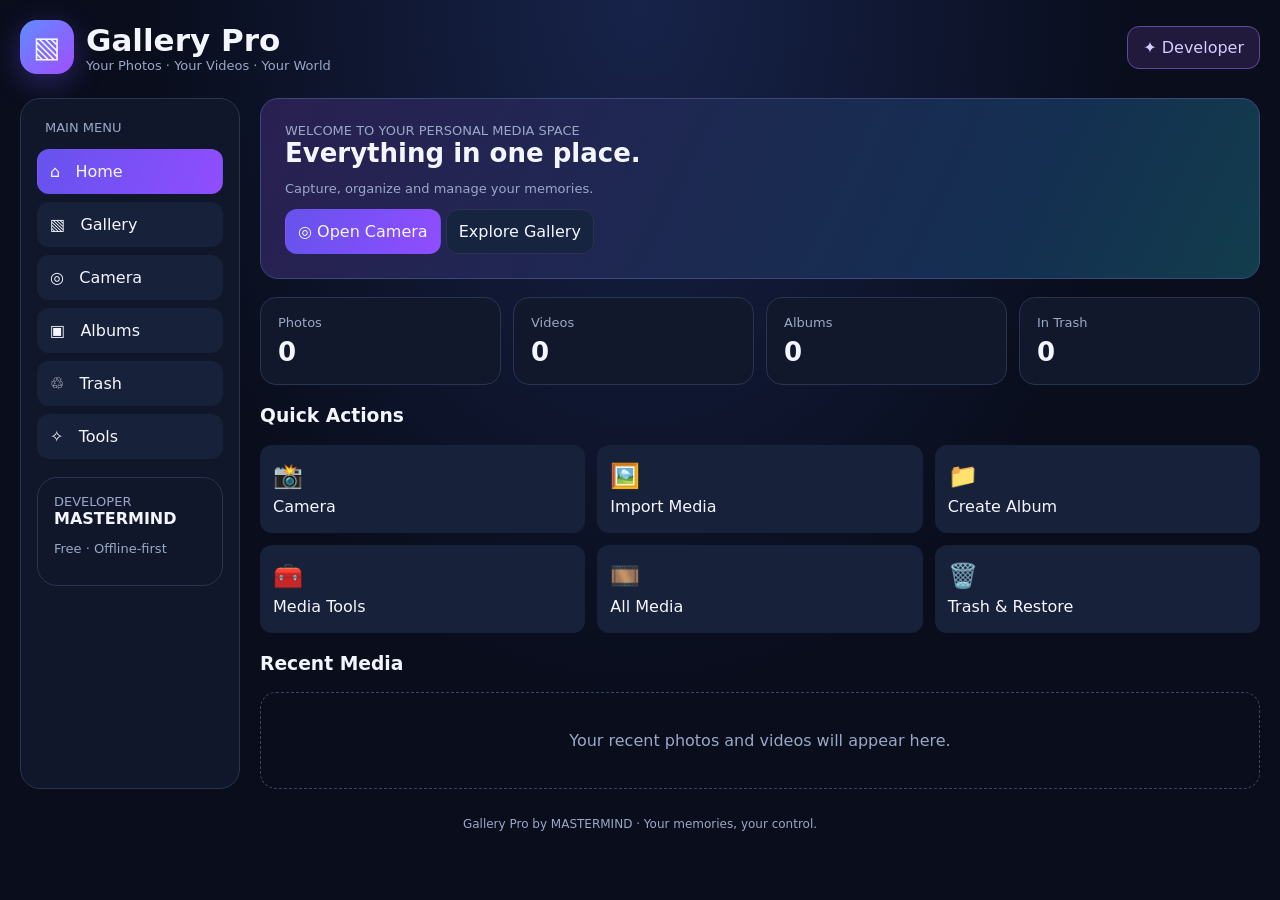
==== index.html @ 76cafbb6 "Update index.html" ====
<!DOCTYPE html>
<html lang="en">
<head>
<meta charset="UTF-8">
<meta name="viewport" content="width=device-width,initial-scale=1">
<meta name="theme-color" content="#090d1c">
<meta name="description" content="Gallery Pro by MASTERMIND — your private offline media gallery.">
<title>Gallery Pro by MASTERMIND</title>
<link rel="manifest" href="./manifest.json">
<style>
:root{color-scheme:dark;--bg:#090d1c;--panel:#11182b;--panel2:#18213a;--text:#f4f6ff;--muted:#9aa8c7;--accent:#8564ff;--cyan:#39d7e8;--border:#293451;--danger:#ff5e7e}
*{box-sizing:border-box}
body{margin:0;background:radial-gradient(ellipse at top,#17234a 0,var(--bg) 55%);color:var(--text);font-family:system-ui,-apple-system,sans-serif;min-height:100vh}
button,input,select{font:inherit}
button{cursor:pointer}
button:focus-visible,input:focus-visible{outline:2px solid var(--cyan);outline-offset:3px}
.app{max-width:1440px;margin:auto;padding:20px}
header{display:flex;align-items:center;justify-content:space-between;gap:16px;flex-wrap:wrap;margin-bottom:24px}
.brand{display:flex;align-items:center;gap:12px}
.logo{width:54px;height:54px;border-radius:17px;display:grid;place-items:center;font-size:29px;background:linear-gradient(135deg,#5f8cff,#a24dff);box-shadow:0 8px 30px #7657ff55}
h1{margin:0;font-size:clamp(21px,4vw,31px)}
.subtitle,.muted{color:var(--muted);font-size:13px}
.developer{border:1px solid #5d4a9c;color:#d8ccff;background:#211a3c;border-radius:12px;padding:11px 15px}
.layout{display:grid;grid-template-columns:220px minmax(0,1fr);gap:20px}
aside,.panel{background:#11182bef;border:1px solid var(--border);border-radius:20px;padding:16px}
nav{display:grid;gap:8px}
.nav-btn,.btn{border:1px solid transparent;border-radius:12px;padding:12px;color:var(--text);background:var(--panel2);transition:transform .18s,background .18s,border-color .18s}
.nav-btn{text-align:left}
.nav-btn:hover,.btn:hover{transform:translateY(-2px);border-color:#7865dc}
.nav-btn.active,.primary{background:linear-gradient(110deg,#6653ed,#904dff)}
.secondary{background:#172440;border-color:var(--border)}
.danger{background:#542237;border-color:#87334e}
.welcome{padding:24px;border-radius:18px;margin-bottom:18px;background:linear-gradient(115deg,#292052,#142f51 75%,#123d4c);border:1px solid #3d477c}
.welcome h2{margin:0 0 8px;font-size:26px}
.stats{display:grid;grid-template-columns:repeat(4,minmax(0,1fr));gap:12px;margin-bottom:20px}
.stat{background:var(--panel);border:1px solid var(--border);padding:17px;border-radius:16px}
.stat .number{font-size:26px;font-weight:750;margin-top:7px}
.actions{display:grid;grid-template-columns:repeat(3,minmax(0,1fr));gap:12px;margin-bottom:20px}
.action{text-align:left;min-height:88px}
.action .emoji{display:block;font-size:24px;margin-bottom:7px}
.section-head{display:flex;justify-content:space-between;align-items:center;gap:12px;flex-wrap:wrap;margin:20px 0 14px}
h2,h3{margin-top:0}
.search{width:100%;padding:13px;border-radius:12px;border:1px solid var(--border);background:#0b1224;color:white}
.media-grid{display:grid;grid-template-columns:repeat(auto-fill,minmax(145px,1fr));gap:12px}
.media-card{min-width:0;overflow:hidden;background:var(--panel);border:1px solid var(--border);border-radius:14px}
.media-preview{width:100%;aspect-ratio:1;object-fit:cover;display:block;background:#080c18}
.media-info{padding:10px}
.media-name{font-size:13px;overflow-wrap:anywhere;margin-bottom:8px}
.card-actions{display:flex;gap:6px;flex-wrap:wrap}
.small{font-size:12px;padding:7px 9px;border-radius:9px}
.empty{padding:38px 15px;text-align:center;color:var(--muted);border:1px dashed #394563;border-radius:16px}
.toolbar{display:flex;gap:10px;flex-wrap:wrap;margin:12px 0}
.toolbar .btn{flex:1;min-width:125px}
.field{width:100%;background:#0b1224;color:white;border:1px solid var(--border);border-radius:11px;padding:12px;margin:6px 0 12px}
.camera-box{width:100%;background:#05070e;border-radius:14px;overflow:hidden}
#cameraVideo{display:block;width:100%;max-height:65vh;object-fit:contain}
.hidden{display:none!important}
footer{text-align:center;color:var(--muted);padding:28px 8px 8px;font-size:12px}
dialog{width:min(560px,calc(100% - 24px));max-height:85vh;overflow:auto;color:var(--text);background:var(--panel);border:1px solid var(--border);border-radius:18px;padding:20px}
dialog::backdrop{background:#000b;backdrop-filter:blur(5px)}
#toast{position:fixed;bottom:20px;left:50%;transform:translateX(-50%);background:#263351;padding:12px 18px;border-radius:12px;box-shadow:0 5px 25px #0008;z-index:10;max-width:90%}
@media(max-width:850px){.layout{grid-template-columns:1fr}aside{padding:10px}nav{display:flex;overflow-x:auto}.nav-btn{white-space:nowrap;padding:10px 13px}.stats{grid-template-columns:repeat(2,minmax(0,1fr))}.actions{grid-template-columns:repeat(2,minmax(0,1fr))}.app{padding:12px}}
@media(max-width:380px){.media-grid{grid-template-columns:repeat(2,minmax(0,1fr))}}
</style>
</head>
<body>
<div class="app">
<header>
  <div class="brand">
    <div class="logo">▧</div>
    <div><h1>Gallery Pro</h1><div class="subtitle">Your Photos · Your Videos · Your World</div></div>
  </div>
  <button class="developer" id="developerBtn">✦ Developer</button>
</header>

<div class="layout">
<aside>
  <div class="muted" style="padding:5px 8px 14px">MAIN MENU</div>
  <nav id="navigation">
    <button class="nav-btn active" data-page="home">⌂ &nbsp; Home</button>
    <button class="nav-btn" data-page="gallery">▧ &nbsp; Gallery</button>
    <button class="nav-btn" data-page="camera">◎ &nbsp; Camera</button>
    <button class="nav-btn" data-page="albums">▣ &nbsp; Albums</button>
    <button class="nav-btn" data-page="trash">♲ &nbsp; Trash</button>
    <button class="nav-btn" data-page="tools">✧ &nbsp; Tools</button>
  </nav>
  <div class="panel" style="margin-top:18px">
    <div class="muted">DEVELOPER</div>
    <strong>MASTERMIND</strong>
    <p class="muted">Free · Offline-first</p>
  </div>
</aside>

<main>
<section id="page-home" class="page">
  <div class="welcome">
    <div class="muted">WELCOME TO YOUR PERSONAL MEDIA SPACE</div>
    <h2>Everything in one place.</h2>
    <p class="muted">Capture, organize and manage your memories.</p>
    <button class="btn primary" data-go="camera">◎ Open Camera</button>
    <button class="btn secondary" data-go="gallery">Explore Gallery</button>
  </div>

  <div class="stats">
    <div class="stat"><div class="muted">Photos</div><div class="number" id="photoCount">0</div></div>
    <div class="stat"><div class="muted">Videos</div><div class="number" id="videoCount">0</div></div>
    <div class="stat"><div class="muted">Albums</div><div class="number" id="albumCount">0</div></div>
    <div class="stat"><div class="muted">In Trash</div><div class="number" id="trashCount">0</div></div>
  </div>

  <h3>Quick Actions</h3>
  <div class="actions">
    <button class="btn action" data-go="camera"><span class="emoji">📸</span>Camera</button>
    <button class="btn action" id="importBtn"><span class="emoji">🖼️</span>Import Media</button>
    <button class="btn action" data-go="albums"><span class="emoji">📁</span>Create Album</button>
    <button class="btn action" data-go="tools"><span class="emoji">🧰</span>Media Tools</button>
    <button class="btn action" data-go="gallery"><span class="emoji">🎞️</span>All Media</button>
    <button class="btn action" data-go="trash"><span class="emoji">🗑️</span>Trash & Restore</button>
  </div>

  <h3>Recent Media</h3>
  <div class="media-grid" id="recentGrid"></div>
</section>

<section id="page-gallery" class="page hidden">
  <h2>My Gallery</h2>
  <p class="muted">Imported or captured media is stored in this browser's local database.</p>
  <input class="search" id="gallerySearch" placeholder="Search media by name..." aria-label="Search media">
  <div class="toolbar">
    <button class="btn primary" id="galleryImport">＋ Import Photos / Videos</button>
    <select class="field" style="width:auto;min-width:140px;margin:0" id="typeFilter">
      <option value="all">All media</option><option value="image">Photos</option><option value="video">Videos</option>
    </select>
  </div>
  <div id="galleryGrid" class="media-grid"></div>
</section>

<section id="page-camera" class="page hidden">
  <h2>Camera Studio</h2>
  <p class="muted">Camera access requires HTTPS or localhost and your permission.</p>
  <div class="camera-box"><video id="cameraVideo" autoplay playsinline muted></video></div>
  <div class="toolbar">
    <button class="btn primary" id="startCamera">Start Camera</button>
    <button class="btn secondary" id="takePhoto" disabled>◉ Take Photo</button>
    <button class="btn secondary" id="recordVideo" disabled>● Record Video</button>
    <button class="btn secondary" id="stopCamera">Stop Camera</button>
  </div>
  <div id="cameraStatus" class="muted">Camera is off.</div>
  <p class="muted">Captures stay in this app. Export to save a copy to your device.</p>
</section>

<section id="page-albums" class="page hidden">
  <h2>Albums & Folders</h2>
  <form id="albumForm">
    <label for="albumName">Album name</label>
    <input class="field" id="albumName" maxlength="80" placeholder="e.g. Family Memories" required>
    <button class="btn primary" type="submit">＋ Create Album</button>
  </form>
  <div id="albumList" style="display:grid;gap:10px;margin-top:20px"></div>
</section>

<section id="page-trash" class="page hidden">
  <h2>Trash & Restore</h2>
  <p class="muted">Items remain here until permanently deleted.</p>
  <div class="toolbar">
    <button class="btn secondary" id="restoreAll">Restore All</button>
    <button class="btn danger" id="emptyTrash">Empty Trash Permanently</button>
  </div>
  <div id="trashGrid" class="media-grid"></div>
</section>

<section id="page-tools" class="page hidden">
  <h2>Media Tools</h2>
  <div class="actions">
    <button class="btn action" id="toolPdf"><span class="emoji">📄</span>Image to PDF</button>
    <button class="btn action" id="toolQr"><span class="emoji">▦</span>QR Code</button>
    <button class="btn action" id="toolShare"><span class="emoji">↗</span>Share Media</button>
    <button class="btn action" id="toolEdit"><span class="emoji">🎨</span>Photo Editor</button>
    <button class="btn action" id="toolVideo"><span class="emoji">🎬</span>Professional Video Editor</button>
    <button class="btn action" id="toolLock"><span class="emoji">🔒</span>App Lock Setup</button>
  </div>
  <div class="panel">
    <h3>About Gallery Pro</h3>
    <p class="muted">Developer: MASTERMIND</p>
    <p class="muted">Photo Editor can edit gallery images and save the result back into this app. Video Editor exports rendered videos when supported by the browser. Photos to PDF creates a downloadable PDF from selected images.</p>
  </div>
</section>
</main>
</div>

<footer>Gallery Pro by MASTERMIND · Your memories, your control.</footer>
</div>

<input id="filePicker" type="file" accept="image/*,video/*" multiple hidden>
<canvas id="captureCanvas" class="hidden"></canvas>
<div id="toast" class="hidden" role="status" aria-live="polite"></div>

<dialog id="developerDialog">
  <h2>✦ Developer</h2>
  <div class="welcome"><h3>MASTERMIND</h3><p>Creator of Gallery Pro</p></div>
  <p class="muted">A free, offline-first personal gallery project.</p>
  <button class="btn primary" data-close="developerDialog">Close</button>
</dialog>

<dialog id="albumDialog">
  <h2 id="albumDialogTitle">Album</h2>
  <div id="albumMediaGrid" class="media-grid"></div>
  <button class="btn secondary" data-close="albumDialog" style="margin-top:15px">Close</button>
</dialog>

<script>
(()=>{"use strict";

const $=id=>document.getElementById(id);
const DB_NAME="MastermindGalleryDB";
const DB_VERSION=1;

let db,cameraStream=null,recorder=null,recording=false,toastTimer;
let recordedChunks=[];
const objectUrls=new Set();

function toast(message){
  $("toast").textContent=message;
  $("toast").classList.remove("hidden");
  clearTimeout(toastTimer);
  toastTimer=setTimeout(()=>$("toast").classList.add("hidden"),3200);
}

function openDB(){
  return new Promise((resolve,reject)=>{
    const r=indexedDB.open(DB_NAME,DB_VERSION);
    r.onupgradeneeded=()=>{
      const d=r.result;
      if(!d.objectStoreNames.contains("media")){
        const s=d.createObjectStore("media",{keyPath:"id",autoIncrement:true});
        s.createIndex("deleted","deleted",{unique:false});
        s.createIndex("createdAt","createdAt",{unique:false});
      }
      if(!d.objectStoreNames.contains("albums")){
        d.createObjectStore("albums",{keyPath:"id",autoIncrement:true});
      }
    };
    r.onsuccess=()=>resolve(r.result);
    r.onerror=()=>reject(r.error);
  });
}

function store(n,m="readonly"){
  return db.transaction(n,m).objectStore(n);
}

function getAll(n){
  return new Promise((res,rej)=>{
    const r=store(n).getAll();
    r.onsuccess=()=>res(r.result||[]);
    r.onerror=()=>rej(r.error);
  });
}

function saveRecord(n,v){
  return new Promise((res,rej)=>{
    const r=store(n,"readwrite").put(v);
    r.onsuccess=()=>res(r.result);
    r.onerror=()=>rej(r.error);
  });
}

function addRecord(n,v){
  return new Promise((res,rej)=>{
    const r=store(n,"readwrite").add(v);
    r.onsuccess=()=>res(r.result);
    r.onerror=()=>rej(r.error);
  });
}

function deleteRecord(n,id){
  return new Promise((res,rej)=>{
    const r=store(n,"readwrite").delete(id);
    r.onsuccess=()=>res();
    r.onerror=()=>rej(r.error);
  });
}

async function addMedia(file,albumId=null){
  if(!file.type.startsWith("image/")&&!file.type.startsWith("video/")){
    throw Error("Only image and video files are supported.");
  }
  const type=file.type.startsWith("video/")?"video":"image";
  await addRecord("media",{
    name:file.name||(type==="image"?"Photo":"Video"),
    type,mime:file.type,blob:file,size:file.size,
    createdAt:Date.now(),deleted:false,albumId
  });
}

function safeText(v){
  return String(v).replace(/[&<>"']/g,c=>({
    "&":"&amp;","<":"&lt;",">":"&gt;",'"':"&quot;","'":"&#39;"
  }[c]));
}

function makeUrl(blob){
  const u=URL.createObjectURL(blob);
  objectUrls.add(u);
  return u;
}

function releaseUrls(){
  for(const u of objectUrls)URL.revokeObjectURL(u);
  objectUrls.clear();
}

function formatSize(b=0){
  if(b<1024)return b+" B";
  if(b<1048576)return(b/1024).toFixed(1)+" KB";
  if(b<1073741824)return(b/1048576).toFixed(1)+" MB";
  return(b/1073741824).toFixed(2)+" GB";
}

function mediaCard(item,trash=false){
  const url=makeUrl(item.blob);
  const preview=item.type==="video"
    ?`<video class="media-preview" src="${url}" muted playsinline preload="metadata"></video>`
    :`<img class="media-preview" src="${url}" alt="${safeText(item.name)}" loading="lazy">`;

  const actions=trash
    ?`<button class="btn small primary" data-restore="${item.id}">Restore</button>
      <button class="btn small danger" data-permanent="${item.id}">Delete</button>`
    :`${item.type==="image"
        ?`<button class="btn small primary" data-edit="${item.id}">Edit Photo</button>`
        :`<button class="btn small primary" data-edit-video="${item.id}">Edit Video</button>`}
      <button class="btn small secondary" data-export="${item.id}">Export</button>
      <button class="btn small secondary" data-share="${item.id}">Share</button>
      <button class="btn small danger" data-trash="${item.id}">Trash</button>`;

  return `<article class="media-card">${preview}
    <div class="media-info">
      <div class="media-name">${safeText(item.name)}</div>
      <div class="muted">${item.type==="video"?"Video":"Photo"} · ${formatSize(item.size)}</div>
      <div class="card-actions" style="margin-top:9px">${actions}</div>
    </div>
  </article>`;
}

function renderGrid(el,items,empty,trash=false){
  el.innerHTML=items.length
    ?items.map(x=>mediaCard(x,trash)).join("")
    :`<div class="empty" style="grid-column:1/-1">${empty}</div>`;
}

function filtered(items){
  const q=$("gallerySearch").value.trim().toLowerCase();
  const t=$("typeFilter").value;
  return items.filter(x=>
    x.name.toLowerCase().includes(q)&&(t==="all"||x.type===t)
  );
}

async function refresh(){
  releaseUrls();
  const [all,albums]=await Promise.all([getAll("media"),getAll("albums")]);
  const active=all.filter(x=>!x.deleted).sort((a,b)=>b.createdAt-a.createdAt);
  const trash=all.filter(x=>x.deleted).sort((a,b)=>b.createdAt-a.createdAt);

  $("photoCount").textContent=active.filter(x=>x.type==="image").length;
  $("videoCount").textContent=active.filter(x=>x.type==="video").length;
  $("albumCount").textContent=albums.length;
  $("trashCount").textContent=trash.length;

  renderGrid($("recentGrid"),active.slice(0,6),"Your recent photos and videos will appear here.");
  renderGrid($("trashGrid"),trash,"Your trash is empty.",true);
  renderGrid($("galleryGrid"),filtered(active),"No media yet. Import a photo or capture one using Camera.");

  $("albumList").innerHTML=albums.length
    ?albums.map(a=>`<div class="panel" style="display:flex;align-items:center;justify-content:space-between;gap:12px">
      <div><strong>📁 ${safeText(a.name)}</strong>
      <div class="muted">${active.filter(x=>x.albumId===a.id).length} items</div></div>
      <div class="card-actions">
        <button class="btn small primary" data-open-album="${a.id}">Open</button>
        <button class="btn small danger" data-delete-album="${a.id}">Delete</button>
      </div></div>`).join("")
    :'<div class="empty">No albums yet. Create your first album above.</div>';
}

async function showPage(p){
  document.querySelectorAll(".page").forEach(e=>e.classList.add("hidden"));
  $("page-"+p).classList.remove("hidden");
  document.querySelectorAll(".nav-btn").forEach(b=>
    b.classList.toggle("active",b.dataset.page===p)
  );
  if(p!=="camera")stopCamera();
  await refresh();
}

async function importFiles(files){
  let n=0;
  for(const f of files){
    try{await addMedia(f);n++}
    catch(e){toast(e.message||"Could not import file.")}
  }
  if(n)toast(n+" file(s) imported.");
  await refresh();
}

async function getItem(id){
  return(await getAll("media")).find(x=>x.id===Number(id));
}

async function exportItem(id){
  const x=await getItem(id);
  if(!x)return;
  const u=makeUrl(x.blob);
  const a=document.createElement("a");
  a.href=u;
  a.download=x.name;
  document.body.appendChild(a);
  a.click();
  a.remove();
  toast("Export started. Check Downloads.");
}

async function shareItem(id){
  const x=await getItem(id);
  if(!x)return;
  const f=new File([x.blob],x.name,{type:x.mime||x.blob.type});
  if(navigator.share&&navigator.canShare&&navigator.canShare({files:[f]})){
    try{await navigator.share({files:[f],title:x.name})}
    catch(e){if(e.name!=="AbortError")toast("Sharing was not completed.")}
  }else{
    await exportItem(id);
    toast("Attach the exported file in your messaging app.");
  }
}

async function startCamera(){
  if(!navigator.mediaDevices?.getUserMedia)return toast("Camera needs HTTPS or localhost.");
  try{
    stopCamera();
    cameraStream=await navigator.mediaDevices.getUserMedia({
      video:{facingMode:{ideal:"environment"}},audio:false
    });
    $("cameraVideo").srcObject=cameraStream;
    $("takePhoto").disabled=false;
    $("recordVideo").disabled=false;
    $("cameraStatus").textContent="Camera is running.";
  }catch(e){
    toast("Camera permission denied or unavailable.");
    $("cameraStatus").textContent=e.message;
  }
}

function stopCamera(){
  if(cameraStream)cameraStream.getTracks().forEach(t=>t.stop());
  cameraStream=null;
  $("cameraVideo").srcObject=null;
  $("takePhoto").disabled=true;
  $("recordVideo").disabled=true;
  $("cameraStatus").textContent="Camera is off.";
}

async function takePhoto(){
  const v=$("cameraVideo");
  if(!cameraStream||!v.videoWidth)return toast("Start the camera first.");
  const c=$("captureCanvas");
  c.width=v.videoWidth;
  c.height=v.videoHeight;
  c.getContext("2d").drawImage(v,0,0);
  c.toBlob(async b=>{
    if(!b)return toast("Capture failed.");
    try{
      await addMedia(new File([b],"photo-"+Date.now()+".jpg",{type:"image/jpeg"}));
      await refresh();
      toast("Photo saved in Gallery Pro.");
    }catch(e){toast("Could not save photo.");}
  },"image/jpeg",.94);
}

function toggleRecording(){
  if(!cameraStream)return toast("Start the camera first.");
  if(recording&&recorder){recorder.stop();return}
  if(!window.MediaRecorder)return toast("Recording is unsupported in this browser.");

  const mt=["video/webm;codecs=vp9,opus","video/webm","video/mp4"]
    .find(t=>MediaRecorder.isTypeSupported(t));

  try{
    recorder=new MediaRecorder(cameraStream,mt?{mimeType:mt}:undefined);
    recordedChunks=[];
    recorder.ondataavailable=e=>{if(e.data.size)recordedChunks.push(e.data)};
    recorder.onstop=async()=>{
      try{
        const b=new Blob(recordedChunks,{type:recorder.mimeType||"video/webm"});
        const ext=b.type.includes("mp4")?"mp4":"webm";
        await addMedia(new File([b],"video-"+Date.now()+"."+ext,{type:b.type}));
        await refresh();
        toast("Video saved in Gallery Pro.");
      }catch(e){toast("Could not save recording.");}
      finally{
        recording=false;
        $("recordVideo").textContent="● Record Video";
      }
    };
    recorder.start();
    recording=true;
    $("recordVideo").textContent="■ Stop Recording";
  }catch(e){toast("Could not record video.");}
}

async function openAlbum(id){
  const a=(await getAll("albums")).find(x=>x.id===Number(id));
  if(!a)return;
  const items=(await getAll("media")).filter(x=>!x.deleted&&x.albumId===a.id);
  releaseUrls();
  $("albumDialogTitle").textContent=a.name;
  renderGrid($("albumMediaGrid"),items,"This album is empty.");
  $("albumDialog").showModal();
}

document.addEventListener("click",async e=>{
  const b=e.target.closest("button");
  if(!b)return;

  try{
    if(b.dataset.page)await showPage(b.dataset.page);
    if(b.dataset.go)await showPage(b.dataset.go);
    if(b.dataset.close)$(b.dataset.close).close();

    if(b.id==="developerBtn")$("developerDialog").showModal();

    if(["importBtn","galleryImport"].includes(b.id))$("filePicker").click();

    if(b.id==="startCamera")await startCamera();
    if(b.id==="stopCamera")stopCamera();
    if(b.id==="takePhoto")await takePhoto();
    if(b.id==="recordVideo")toggleRecording();

    if(b.dataset.edit){
      location.href="./photo-editor.html?edit="+encodeURIComponent(b.dataset.edit);
      return;
    }

    if(b.dataset.editVideo){
      location.href="./video-editor.html?edit="+encodeURIComponent(b.dataset.editVideo);
      return;
    }

    if(b.id==="toolEdit"){
      location.href="./photo-editor.html";
      return;
    }

    if(b.id==="toolVideo"){
      location.href="./video-editor.html";
      return;
    }

    if(b.id==="toolPdf"){
      location.href="./pdf-tool.html";
      return;
    }

    if(b.dataset.export)await exportItem(b.dataset.export);
    if(b.dataset.share)await shareItem(b.dataset.share);

    if(b.dataset.trash){
      const x=await getItem(b.dataset.trash);
      if(x){
        x.deleted=true;
        await saveRecord("media",x);
        await refresh();
        toast("Moved to Trash.");
      }
    }

    if(b.dataset.restore){
      const x=await getItem(b.dataset.restore);
      if(x){
        x.deleted=false;
        await saveRecord("media",x);
        await refresh();
        toast("Restored.");
      }
    }

    if(b.dataset.permanent&&confirm("Permanently delete this item?")){
      await deleteRecord("media",Number(b.dataset.permanent));
      await refresh();
    }

    if(b.dataset.openAlbum)await openAlbum(b.dataset.openAlbum);

    if(b.dataset.deleteAlbum&&confirm("Delete this album? Media remains in Gallery.")){
      const id=Number(b.dataset.deleteAlbum);
      await deleteRecord("albums",id);
      for(const x of await getAll("media")){
        if(x.albumId===id){
          x.albumId=null;
          await saveRecord("media",x);
        }
      }
      await refresh();
    }

    if(b.id==="restoreAll"){
      for(const x of await getAll("media")){
        if(x.deleted){
          x.deleted=false;
          await saveRecord("media",x);
        }
      }
      await refresh();
      toast("All items restored.");
    }

    if(b.id==="emptyTrash"&&confirm("Permanently delete all items in Trash?")){
      for(const x of await getAll("media")){
        if(x.deleted)await deleteRecord("media",x.id);
      }
      await refresh();
      toast("Trash emptied.");
    }

    if(b.id==="toolShare"){
      await showPage("gallery");
      toast("Choose Share on a media item.");
    }

    if(["toolQr","toolLock"].includes(b.id)){
      toast("This tool is not implemented in this version yet.");
    }
  }catch(err){
    console.error(err);
    toast("Something went wrong: "+(err.message||""));
  }
});

$("filePicker").addEventListener("change",async e=>{
  await importFiles(Array.from(e.target.files||[]));
  e.target.value="";
});

async function redrawGallery(){
  const all=(await getAll("media")).filter(x=>!x.deleted);
  releaseUrls();
  renderGrid($("galleryGrid"),filtered(all),"No matching media found.");
}

$("gallerySearch").addEventListener("input",redrawGallery);
$("typeFilter").addEventListener("change",redrawGallery);

$("albumForm").addEventListener("submit",async e=>{
  e.preventDefault();
  const name=$("albumName").value.trim();
  if(!name)return;

  const albums=await getAll("albums");
  if(albums.some(a=>a.name.toLowerCase()===name.toLowerCase())){
    return toast("Album name already exists.");
  }

  await addRecord("albums",{name,createdAt:Date.now()});
  $("albumName").value="";
  await refresh();
  toast("Album created.");
});

window.addEventListener("pagehide",()=>{
  stopCamera();
  releaseUrls();
});

async function init(){
  try{
    db=await openDB();
    await refresh();

    const params=new URLSearchParams(location.search);
    if(params.get("edited")==="1")toast("Edited photo saved to Gallery Pro.");

    if("serviceWorker"in navigator&&location.protocol==="https:"){
      navigator.serviceWorker.register("./service-worker.js").catch(console.warn);
    }
  }catch(e){
    console.error(e);
    toast("Database could not be opened. Check browser storage settings.");
  }
}

init();
})();
</script>
</body>
</html>
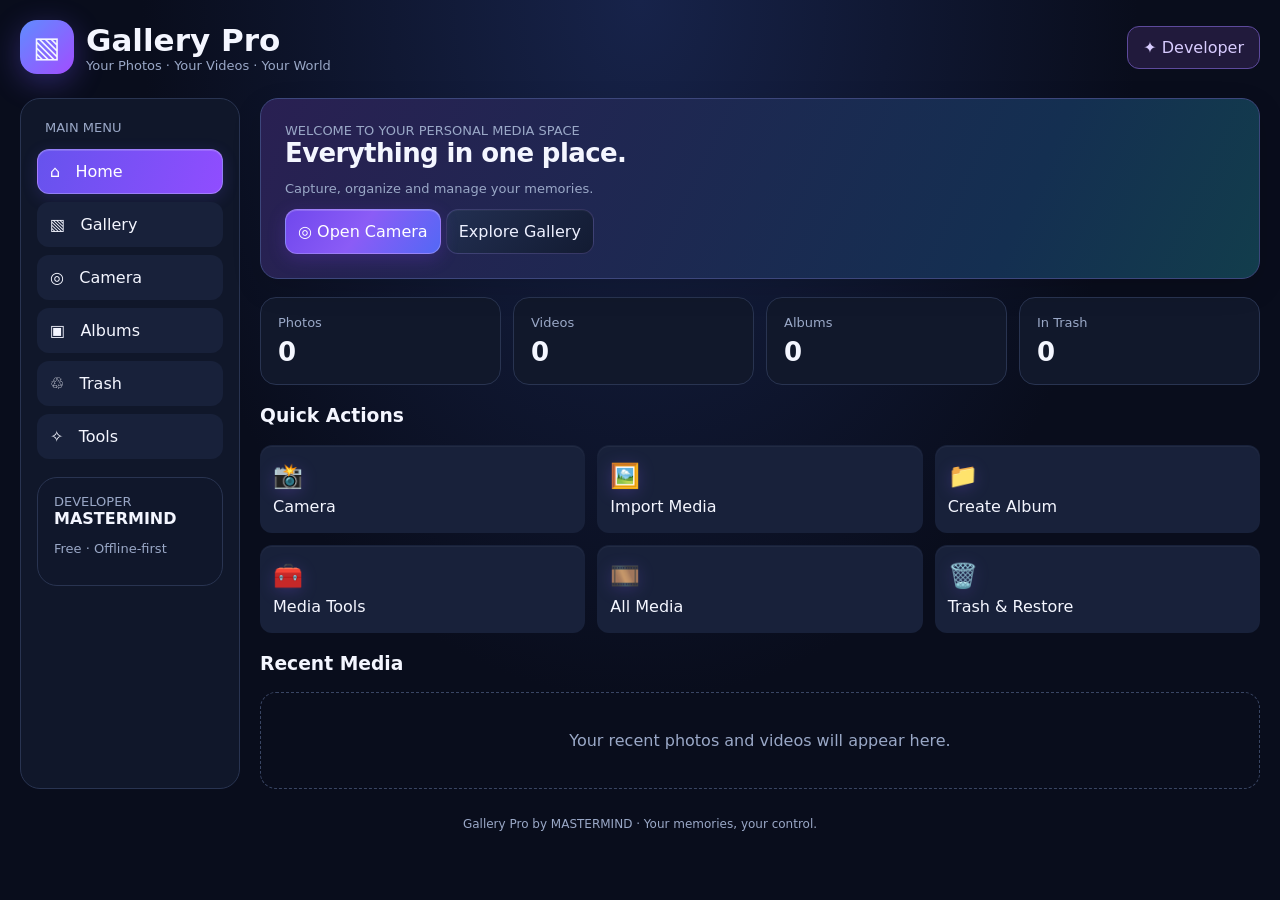
==== commit 1d0f3de9: "Add link to premium.css stylesheet in index.html" ====
--- a/index.html
+++ b/index.html
@@ -5,9 +5,10 @@
 <meta charset="UTF-8">
 <meta name="viewport" content="width=device-width,initial-scale=1">
 <meta name="theme-color" content="#090d1c">
-<meta name="description" content="Gallery Pro by MASTERMIND — your private offline media gallery.">
+<meta name="description" content="Gallery Pro by MASTERMIND — your private media gallery.">
 <title>Gallery Pro by MASTERMIND</title>
 <link rel="manifest" href="./manifest.json">
+<link rel="stylesheet" href="./premium.css">
 <style>
 :root{color-scheme:dark;--bg:#090d1c;--panel:#11182b;--panel2:#18213a;--text:#f4f6ff;--muted:#9aa8c7;--accent:#8564ff;--cyan:#39d7e8;--border:#293451;--danger:#ff5e7e}
 *{box-sizing:border-box}
@@ -59,13 +60,65 @@
 footer{text-align:center;color:var(--muted);padding:28px 8px 8px;font-size:12px}
 dialog{width:min(560px,calc(100% - 24px));max-height:85vh;overflow:auto;color:var(--text);background:var(--panel);border:1px solid var(--border);border-radius:18px;padding:20px}
 dialog::backdrop{background:#000b;backdrop-filter:blur(5px)}
-#toast{position:fixed;bottom:20px;left:50%;transform:translateX(-50%);background:#263351;padding:12px 18px;border-radius:12px;box-shadow:0 5px 25px #0008;z-index:10;max-width:90%}
+#toast{position:fixed;bottom:20px;left:50%;transform:translateX(-50%);background:#263351;padding:12px 18px;border-radius:12px;box-shadow:0 5px 25px #0008;z-index:10001;max-width:90%}
+
+/* App Lock */
+#lockScreen{position:fixed;inset:0;z-index:10000;background:radial-gradient(ellipse at top,#17234a 0,#090d1c 65%);display:grid;place-items:center;padding:20px}
+.lock-card{width:min(420px,100%);background:#11182b;border:1px solid #394563;border-radius:22px;padding:28px;box-shadow:0 20px 70px #0008;text-align:center}
+.lock-icon{font-size:48px;margin-bottom:12px}
+.lock-card h2{margin-bottom:8px}
+.lock-card .field{text-align:center;font-size:22px;letter-spacing:8px}
+.lock-error{color:#ff8198;min-height:22px;font-size:13px}
+body.locked{overflow:hidden}
 @media(max-width:850px){.layout{grid-template-columns:1fr}aside{padding:10px}nav{display:flex;overflow-x:auto}.nav-btn{white-space:nowrap;padding:10px 13px}.stats{grid-template-columns:repeat(2,minmax(0,1fr))}.actions{grid-template-columns:repeat(2,minmax(0,1fr))}.app{padding:12px}}
 @media(max-width:380px){.media-grid{grid-template-columns:repeat(2,minmax(0,1fr))}}
 </style>
 </head>
 <body>
-<div class="app">
+
+<!-- PIN lock screen with recovery -->
+<div id="lockScreen" class="hidden">
+  <form id="unlockForm" class="lock-card">
+    <div class="lock-icon">🔐</div>
+    <h2>Gallery Pro is Locked</h2>
+    <p class="muted">Enter your PIN to continue.</p>
+
+    <label for="unlockPin" class="muted">Your PIN</label>
+    <input
+      id="unlockPin"
+      class="field"
+      type="password"
+      inputmode="numeric"
+      pattern="[0-9]*"
+      maxlength="6"
+      minlength="4"
+      autocomplete="current-password"
+      placeholder="••••"
+      required
+    >
+
+    <button class="btn primary" style="width:100%" type="submit">
+      Unlock App
+    </button>
+
+    <p id="unlockError" class="lock-error" aria-live="polite"></p>
+
+    <button
+      class="btn danger"
+      id="recoverPinButton"
+      type="button"
+      style="width:100%;margin-top:10px"
+    >
+      Forgot PIN? Reset App Lock
+    </button>
+
+    <p class="muted">
+      Recovery removes the app PIN setting only.
+    </p>
+  </form>
+</div>
+
+<div class="app" id="mainApp">
 <header>
   <div class="brand">
     <div class="logo">▧</div>
@@ -101,14 +154,12 @@
     <button class="btn primary" data-go="camera">◎ Open Camera</button>
     <button class="btn secondary" data-go="gallery">Explore Gallery</button>
   </div>
-
   <div class="stats">
     <div class="stat"><div class="muted">Photos</div><div class="number" id="photoCount">0</div></div>
     <div class="stat"><div class="muted">Videos</div><div class="number" id="videoCount">0</div></div>
     <div class="stat"><div class="muted">Albums</div><div class="number" id="albumCount">0</div></div>
     <div class="stat"><div class="muted">In Trash</div><div class="number" id="trashCount">0</div></div>
   </div>
-
   <h3>Quick Actions</h3>
   <div class="actions">
     <button class="btn action" data-go="camera"><span class="emoji">📸</span>Camera</button>
@@ -118,7 +169,6 @@
     <button class="btn action" data-go="gallery"><span class="emoji">🎞️</span>All Media</button>
     <button class="btn action" data-go="trash"><span class="emoji">🗑️</span>Trash & Restore</button>
   </div>
-
   <h3>Recent Media</h3>
   <div class="media-grid" id="recentGrid"></div>
 </section>
@@ -174,7 +224,8 @@
   <h2>Media Tools</h2>
   <div class="actions">
     <button class="btn action" id="toolPdf"><span class="emoji">📄</span>Image to PDF</button>
-    <button class="btn action" id="toolQr"><span class="emoji">▦</span>QR Code</button>
+    <button class="btn action" id="toolQr"><span class="emoji">▦</span>QR Code Generator</button>
+    <button class="btn action" id="toolBackup"><span class="emoji">💾</span>Backup & Restore</button>
     <button class="btn action" id="toolShare"><span class="emoji">↗</span>Share Media</button>
     <button class="btn action" id="toolEdit"><span class="emoji">🎨</span>Photo Editor</button>
     <button class="btn action" id="toolVideo"><span class="emoji">🎬</span>Professional Video Editor</button>
@@ -183,7 +234,7 @@
   <div class="panel">
     <h3>About Gallery Pro</h3>
     <p class="muted">Developer: MASTERMIND</p>
-    <p class="muted">Photo Editor can edit gallery images and save the result back into this app. Video Editor exports rendered videos when supported by the browser. Photos to PDF creates a downloadable PDF from selected images.</p>
+    <p class="muted">A personal media gallery with photo editing, video editing, QR generation, image-to-PDF conversion and local backup tools.</p>
   </div>
 </section>
 </main>
@@ -209,15 +260,38 @@
   <button class="btn secondary" data-close="albumDialog" style="margin-top:15px">Close</button>
 </dialog>
 
+<dialog id="lockSettingsDialog">
+  <h2>🔐 App Lock Settings</h2>
+  <p class="muted" id="lockSettingsDescription">Set a 4–6 digit PIN to lock this app.</p>
+  <form id="lockSettingsForm">
+    <div id="currentPinWrap" class="hidden">
+      <label for="currentPin">Current PIN</label>
+      <input class="field" id="currentPin" type="password" inputmode="numeric" pattern="[0-9]*" minlength="4" maxlength="6" autocomplete="current-password">
+    </div>
+    <div id="newPinWrap">
+      <label for="newPin">New PIN (4–6 digits)</label>
+      <input class="field" id="newPin" type="password" inputmode="numeric" pattern="[0-9]*" minlength="4" maxlength="6" maxlength="6" autocomplete="new-password">
+      <label for="confirmPin">Confirm new PIN</label>
+      <input class="field" id="confirmPin" type="password" inputmode="numeric" pattern="[0-9]*" minlength="4" maxlength="6" autocomplete="new-password">
+    </div>
+    <p id="lockSettingsError" class="lock-error" aria-live="polite"></p>
+    <button class="btn primary" id="savePinButton" type="submit">Save PIN</button>
+    <button class="btn danger hidden" id="disableLockButton" type="button">Disable App Lock</button>
+    <button class="btn secondary" type="button" data-close="lockSettingsDialog">Cancel</button>
+  </form>
+</dialog>
+
 <script>
 (()=>{"use strict";
 
 const $=id=>document.getElementById(id);
 const DB_NAME="MastermindGalleryDB";
 const DB_VERSION=1;
+const PIN_KEY="mastermindGalleryPinV1";
 
 let db,cameraStream=null,recorder=null,recording=false,toastTimer;
 let recordedChunks=[];
+let appLocked=false;
 const objectUrls=new Set();
 
 function toast(message){
@@ -226,6 +300,185 @@
   clearTimeout(toastTimer);
   toastTimer=setTimeout(()=>$("toast").classList.add("hidden"),3200);
 }
+
+/* PIN security helpers: salted SHA-256 digest via Web Crypto. */
+function readPinRecord(){
+  try{
+    const raw=localStorage.getItem(PIN_KEY);
+    if(!raw)return null;
+    const record=JSON.parse(raw);
+    if(typeof record.salt!=="string"||typeof record.hash!=="string")return null;
+    return record;
+  }catch(e){return null}
+}
+
+function bytesToHex(bytes){
+  return Array.from(bytes,b=>b.toString(16).padStart(2,"0")).join("");
+}
+
+async function digestPin(pin,salt){
+  if(!crypto.subtle)throw Error("Secure PIN storage needs HTTPS or a secure browser context.");
+  const data=new TextEncoder().encode(salt+":"+pin);
+  const digest=await crypto.subtle.digest("SHA-256",data);
+  return bytesToHex(new Uint8Array(digest));
+}
+
+async function createPinRecord(pin){
+  const bytes=crypto.getRandomValues(new Uint8Array(16));
+  const salt=bytesToHex(bytes);
+  const hash=await digestPin(pin,salt);
+  localStorage.setItem(PIN_KEY,JSON.stringify({salt,hash}));
+}
+
+async function verifyPin(pin){
+  const record=readPinRecord();
+  if(!record)return false;
+  const candidate=await digestPin(pin,record.salt);
+  if(candidate.length!==record.hash.length)return false;
+  let diff=0;
+  for(let i=0;i<candidate.length;i++)diff|=candidate.charCodeAt(i)^record.hash.charCodeAt(i);
+  return diff===0;
+}
+
+function lockApp(){
+  if(!readPinRecord())return;
+  appLocked=true;
+  document.body.classList.add("locked");
+  $("mainApp").inert=true;
+  $("lockScreen").classList.remove("hidden");
+  $("unlockPin").value="";
+  $("unlockError").textContent="";
+  stopCamera();
+  setTimeout(()=>$("unlockPin").focus(),50);
+}
+
+function unlockApp(){
+  appLocked=false;
+  document.body.classList.remove("locked");
+  $("mainApp").inert=false;
+  $("lockScreen").classList.add("hidden");
+  $("unlockPin").value="";
+  $("unlockError").textContent="";
+}
+
+function openLockSettings(){
+  const exists=!!readPinRecord();
+  $("lockSettingsDescription").textContent=exists
+    ?"Enter your current PIN to change it or disable App Lock."
+    :"Create a 4–6 digit PIN. You will need it when opening Gallery Pro again.";
+  $("currentPinWrap").classList.toggle("hidden",!exists);
+  $("disableLockButton").classList.toggle("hidden",!exists);
+  $("newPinWrap").classList.remove("hidden");
+  $("newPin").required=true;
+  $("confirmPin").required=true;
+  $("currentPin").required=exists;
+  $("currentPin").value="";
+  $("newPin").value="";
+  $("confirmPin").value="";
+  $("lockSettingsError").textContent="";
+  $("savePinButton").textContent=exists?"Change PIN":"Enable App Lock";
+  $("lockSettingsDialog").showModal();
+}
+
+$("lockSettingsForm").addEventListener("submit",async e=>{
+  e.preventDefault();
+  const exists=!!readPinRecord();
+  const current=$("currentPin").value;
+  const pin=$("newPin").value;
+  const confirmPin=$("confirmPin").value;
+  const error=$("lockSettingsError");
+
+  try{
+    if(exists&&!await verifyPin(current)){
+      error.textContent="Current PIN is incorrect.";
+      $("currentPin").focus();
+      return;
+    }
+    if(!/^\d{4,6}$/.test(pin)){
+      error.textContent="PIN must contain 4–6 digits.";
+      return;
+    }
+    if(pin!==confirmPin){
+      error.textContent="PINs do not match.";
+      $("confirmPin").focus();
+      return;
+    }
+    await createPinRecord(pin);
+    $("lockSettingsDialog").close();
+    toast(exists?"App Lock PIN changed.":"App Lock enabled.");
+    if(!exists)lockApp();
+  }catch(err){
+    console.error(err);
+    error.textContent=err.message||"Could not save PIN.";
+  }
+});
+
+$("disableLockButton").addEventListener("click",async()=>{
+  const current=$("currentPin").value;
+  const error=$("lockSettingsError");
+  try{
+    if(!await verifyPin(current)){
+      error.textContent="Enter your correct current PIN first.";
+      $("currentPin").focus();
+      return;
+    }
+    if(!confirm("Disable App Lock? The app will no longer ask for a PIN."))return;
+    localStorage.removeItem(PIN_KEY);
+    $("lockSettingsDialog").close();
+    unlockApp();
+    toast("App Lock disabled.");
+  }catch(err){
+    error.textContent=err.message||"Could not disable App Lock.";
+  }
+});
+
+$("recoverPinButton").addEventListener("click", () => {
+  const confirmed = confirm(
+    "Forgotten PIN reset করবেন?\n\n" +
+    "শুধু App Lock-এর PIN মুছে যাবে। " +
+    "IndexedDB-তে থাকা ছবি, ভিডিও, অ্যালবাম ও Trash মুছে যাবে না।\n\n" +
+    "তবে এরপর ডিভাইস ব্যবহার করতে পারা অন্য কেউও অ্যাপ খুলতে পারবে। চালিয়ে যাবেন?"
+  );
+
+  if (!confirmed) return;
+
+  try {
+    localStorage.removeItem(PIN_KEY);
+
+    appLocked = false;
+    document.body.classList.remove("locked");
+    $("mainApp").inert = false;
+    $("lockScreen").classList.add("hidden");
+    $("unlockPin").value = "";
+    $("unlockError").textContent = "";
+
+    toast("PIN reset হয়েছে। Gallery database অক্ষত আছে।");
+  } catch (err) {
+    $("unlockError").textContent =
+      "PIN reset হয়নি। Browser storage permission পরীক্ষা করো।";
+  }
+});
+      
+$("unlockForm").addEventListener("submit",async e=>{
+  e.preventDefault();
+  const pin=$("unlockPin").value;
+  const error=$("unlockError");
+  if(!/^\d{4,6}$/.test(pin)){
+    error.textContent="Enter your 4–6 digit PIN.";
+    return;
+  }
+  try{
+    if(await verifyPin(pin)){
+      unlockApp();
+    }else{
+      error.textContent="Incorrect PIN. Try again.";
+      $("unlockPin").value="";
+      $("unlockPin").focus();
+    }
+  }catch(err){
+    error.textContent=err.message||"Could not verify PIN.";
+  }
+});
 
 function openDB(){
   return new Promise((resolve,reject)=>{
@@ -518,6 +771,11 @@
 }
 
 document.addEventListener("click",async e=>{
+  if(appLocked){
+    e.preventDefault();
+    e.stopImmediatePropagation();
+    return;
+  }
   const b=e.target.closest("button");
   if(!b)return;
 
@@ -539,24 +797,18 @@
       location.href="./photo-editor.html?edit="+encodeURIComponent(b.dataset.edit);
       return;
     }
-
     if(b.dataset.editVideo){
       location.href="./video-editor.html?edit="+encodeURIComponent(b.dataset.editVideo);
       return;
     }
-
-    if(b.id==="toolEdit"){
-      location.href="./photo-editor.html";
-      return;
-    }
-
-    if(b.id==="toolVideo"){
-      location.href="./video-editor.html";
-      return;
-    }
-
-    if(b.id==="toolPdf"){
-      location.href="./pdf-tool.html";
+    if(b.id==="toolEdit"){location.href="./photo-editor.html";return}
+    if(b.id==="toolVideo"){location.href="./video-editor.html";return}
+    if(b.id==="toolPdf"){location.href="./pdf-tool.html";return}
+    if(b.id==="toolQr"){location.href="./qr-tool.html";return}
+    if(b.id==="toolBackup"){location.href="./backup-tool.html";return}
+
+    if(b.id==="toolLock"){
+      openLockSettings();
       return;
     }
 
@@ -625,10 +877,6 @@
       await showPage("gallery");
       toast("Choose Share on a media item.");
     }
-
-    if(["toolQr","toolLock"].includes(b.id)){
-      toast("This tool is not implemented in this version yet.");
-    }
   }catch(err){
     console.error(err);
     toast("Something went wrong: "+(err.message||""));
@@ -671,6 +919,9 @@
 });
 
 async function init(){
+  // Lock immediately on each fresh page load when a PIN is configured.
+  if(readPinRecord())lockApp();
+
   try{
     db=await openDB();
     await refresh();
--- a/premium.css
+++ b/premium.css
@@ -0,0 +1,383 @@
+
+/* ==========================================
+   GALLERY PRO — PREMIUM UI
+   MASTERMIND
+   Separate visual theme
+========================================== */
+
+:root {
+  --p-purple: #8b5cf6;
+  --p-blue: #6366f1;
+  --p-cyan: #39d7e8;
+  --p-border: rgba(167, 139, 250, .22);
+  --p-glass: rgba(255, 255, 255, .045);
+  --p-shadow: 0 10px 28px rgba(0, 0, 0, .20);
+}
+
+/* Smooth interactions */
+button,
+.btn,
+.nav-btn,
+.developer {
+  -webkit-tap-highlight-color: transparent;
+  font-family: inherit;
+  transition:
+    transform .22s cubic-bezier(.2,.8,.2,1),
+    box-shadow .25s ease,
+    border-color .25s ease,
+    background .25s ease,
+    filter .25s ease;
+}
+
+/* Primary buttons */
+.btn.primary,
+button.primary {
+  position: relative;
+  isolation: isolate;
+  overflow: hidden;
+  color: #fff;
+  border: 1px solid rgba(196, 181, 253, .42);
+  background: linear-gradient(
+    125deg,
+    #7048ed,
+    #8b5cf6 48%,
+    #5368f5
+  );
+  box-shadow:
+    0 5px 18px rgba(124, 58, 237, .24),
+    inset 0 1px 0 rgba(255, 255, 255, .17);
+}
+
+/* Secondary buttons */
+.btn.secondary,
+button.secondary {
+  color: #edf0ff;
+  border: 1px solid var(--p-border);
+  background: linear-gradient(
+    135deg,
+    rgba(35, 48, 82, .96),
+    rgba(18, 27, 49, .96)
+  );
+  box-shadow: inset 0 1px 0 rgba(255, 255, 255, .04);
+}
+
+/* Danger buttons */
+.btn.danger,
+button.danger {
+  color: #fff0f4;
+  border: 1px solid rgba(255, 94, 126, .32);
+  background: linear-gradient(135deg, #762844, #421a32);
+}
+
+/* Shine sweep */
+.btn::after,
+.nav-btn::after,
+.developer::after {
+  content: "";
+  position: absolute;
+  z-index: 0;
+  top: -80%;
+  left: -100%;
+  width: 45%;
+  height: 260%;
+  pointer-events: none;
+  transform: rotate(25deg);
+  background: linear-gradient(
+    90deg,
+    transparent,
+    rgba(255, 255, 255, .19),
+    transparent
+  );
+  transition: left .65s ease;
+}
+
+/* Keep button labels above the shine */
+.btn > *,
+.nav-btn > *,
+.developer > * {
+  position: relative;
+  z-index: 1;
+}
+
+@media (hover: hover) and (pointer: fine) {
+  .btn:hover,
+  .nav-btn:hover,
+  .developer:hover {
+    transform: translateY(-3px);
+    border-color: rgba(167, 139, 250, .58);
+  }
+
+  .btn.primary:hover {
+    filter: brightness(1.1);
+    box-shadow:
+      0 9px 27px rgba(124, 58, 237, .34),
+      0 0 17px rgba(139, 92, 246, .12);
+  }
+
+  .btn.secondary:hover {
+    background-color: #253457;
+  }
+
+  .btn.danger:hover {
+    filter: brightness(1.12);
+    box-shadow: 0 7px 22px rgba(255, 50, 100, .15);
+  }
+
+  .btn:hover::after,
+  .nav-btn:hover::after,
+  .developer:hover::after {
+    left: 145%;
+  }
+}
+
+/* Press feedback */
+.btn:active,
+.nav-btn:active,
+.developer:active {
+  transform: scale(.965);
+  filter: brightness(.94);
+  transition-duration: .08s;
+}
+
+/* Navigation */
+.nav-btn {
+  position: relative;
+  overflow: hidden;
+  background: linear-gradient(
+    120deg,
+    rgba(24, 33, 58, .92),
+    rgba(17, 24, 43, .96)
+  );
+  border-color: rgba(133, 100, 255, .13);
+}
+
+.nav-btn.active {
+  color: #fff;
+  background: linear-gradient(115deg, #6653ed, #904dff);
+  border-color: rgba(196, 181, 253, .45);
+  box-shadow:
+    0 4px 16px rgba(102, 83, 237, .20),
+    inset 0 1px 0 rgba(255, 255, 255, .15);
+}
+
+/* Quick action cards */
+.action {
+  min-height: 96px;
+  padding: 16px;
+  border-radius: 17px;
+  text-align: left;
+  background: linear-gradient(
+    145deg,
+    rgba(31, 43, 74, .96),
+    rgba(16, 24, 43, .98)
+  );
+  border-color: rgba(133, 100, 255, .19);
+  box-shadow: inset 0 1px 0 rgba(255, 255, 255, .045);
+}
+
+.action .emoji {
+  display: block;
+  font-size: 27px;
+  filter: drop-shadow(0 3px 8px rgba(139, 92, 246, .24));
+  transition: transform .25s ease;
+}
+
+@media (hover: hover) {
+  .action:hover .emoji {
+    transform: translateY(-3px) scale(1.12) rotate(-3deg);
+  }
+
+  .action:hover {
+    background: linear-gradient(
+      145deg,
+      rgba(48, 48, 100, .98),
+      rgba(19, 37, 60, .98)
+    );
+    box-shadow: var(--p-shadow);
+  }
+}
+
+/* Media cards */
+.media-card {
+  border: 1px solid rgba(133, 100, 255, .18);
+  border-radius: 17px;
+  background: linear-gradient(
+    145deg,
+    rgba(20, 29, 51, .98),
+    rgba(13, 19, 35, .98)
+  );
+  box-shadow: 0 5px 18px rgba(0, 0, 0, .10);
+  transition:
+    transform .24s ease,
+    border-color .24s ease,
+    box-shadow .24s ease;
+}
+
+.media-preview {
+  transition: transform .35s ease, filter .35s ease;
+}
+
+@media (hover: hover) {
+  .media-card:hover {
+    transform: translateY(-4px);
+    border-color: rgba(139, 92, 246, .5);
+    box-shadow: var(--p-shadow);
+  }
+
+  .media-card:hover .media-preview {
+    transform: scale(1.035);
+    filter: brightness(1.06);
+  }
+}
+
+.media-info {
+  position: relative;
+  z-index: 1;
+}
+
+/* Small action buttons */
+.btn.small {
+  border-radius: 10px;
+  padding: 8px 10px;
+}
+
+/* Welcome banner */
+.welcome {
+  position: relative;
+  overflow: hidden;
+  background:
+    radial-gradient(
+      circle at 95% 5%,
+      rgba(57, 215, 232, .14),
+      transparent 35%
+    ),
+    linear-gradient(115deg, #292052, #142f51 75%, #123d4c);
+  box-shadow: 0 10px 30px rgba(0, 0, 0, .12);
+}
+
+.welcome h2 {
+  letter-spacing: -.6px;
+}
+
+/* Statistics cards */
+.stat {
+  transition: transform .22s ease, border-color .22s ease;
+}
+
+@media (hover: hover) {
+  .stat:hover {
+    transform: translateY(-3px);
+    border-color: rgba(139, 92, 246, .38);
+  }
+}
+
+/* Fields */
+.field,
+.search {
+  transition: border-color .2s ease, box-shadow .2s ease;
+}
+
+.field:focus,
+.search:focus {
+  border-color: rgba(139, 92, 246, .8);
+  box-shadow: 0 0 0 3px rgba(139, 92, 246, .13);
+}
+
+/* Dialog entrance */
+dialog[open] {
+  animation: premium-dialog-in .24s cubic-bezier(.2,.8,.2,1) both;
+}
+
+@keyframes premium-dialog-in {
+  from {
+    opacity: 0;
+    transform: translateY(12px) scale(.975);
+  }
+  to {
+    opacity: 1;
+    transform: translateY(0) scale(1);
+  }
+}
+
+/* Toast */
+#toast:not(.hidden) {
+  border: 1px solid var(--p-border);
+  background: rgba(27, 39, 67, .97);
+  backdrop-filter: blur(14px);
+  -webkit-backdrop-filter: blur(14px);
+  animation: premium-toast-in .24s ease both;
+}
+
+@keyframes premium-toast-in {
+  from {
+    opacity: 0;
+    transform: translate(-50%, 10px);
+  }
+  to {
+    opacity: 1;
+    transform: translate(-50%, 0);
+  }
+}
+
+/* Lock card */
+.lock-card {
+  border-color: rgba(167, 139, 250, .3);
+  background: linear-gradient(145deg, #141d35, #0c1120);
+  box-shadow:
+    0 25px 80px rgba(0, 0, 0, .46),
+    0 0 32px rgba(139, 92, 246, .09);
+  animation: premium-lock-in .35s cubic-bezier(.2,.8,.2,1) both;
+}
+
+.lock-icon {
+  animation: premium-lock-float 3s ease-in-out infinite;
+  filter: drop-shadow(0 0 15px rgba(139, 92, 246, .35));
+}
+
+@keyframes premium-lock-in {
+  from {
+    opacity: 0;
+    transform: translateY(15px) scale(.97);
+  }
+  to {
+    opacity: 1;
+    transform: translateY(0) scale(1);
+  }
+}
+
+@keyframes premium-lock-float {
+  0%, 100% { transform: translateY(0); }
+  50% { transform: translateY(-4px); }
+}
+
+/* Keyboard focus */
+.btn:focus-visible,
+.nav-btn:focus-visible,
+.developer:focus-visible {
+  outline: 2px solid var(--p-cyan);
+  outline-offset: 3px;
+}
+
+/* Mobile */
+@media (max-width: 850px) {
+  .action {
+    min-height: 88px;
+    padding: 14px;
+  }
+
+  .media-card {
+    border-radius: 14px;
+  }
+}
+
+/* Accessibility */
+@media (prefers-reduced-motion: reduce) {
+  *,
+  *::before,
+  *::after {
+    animation-duration: .01ms !important;
+    animation-iteration-count: 1 !important;
+    transition-duration: .01ms !important;
+    scroll-behavior: auto !important;
+  }
+}
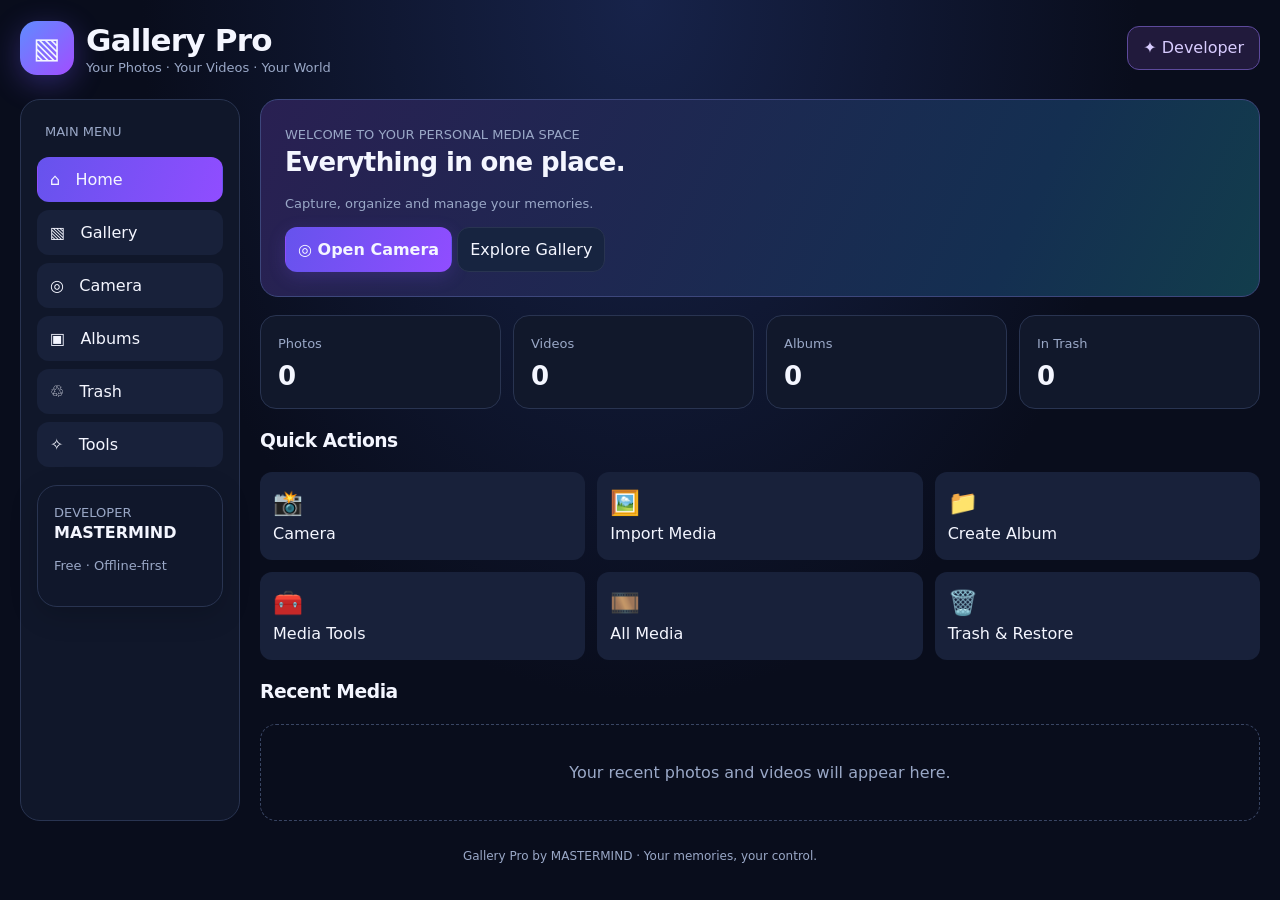
==== commit 8f84fec6: "Update index.html" ====
--- a/index.html
+++ b/index.html
@@ -9,6 +9,7 @@
 <title>Gallery Pro by MASTERMIND</title>
 <link rel="manifest" href="./manifest.json">
 <link rel="stylesheet" href="./premium.css">
+<link rel="icon" type="image/svg+xml" href="./icon.svg">
 <style>
 :root{color-scheme:dark;--bg:#090d1c;--panel:#11182b;--panel2:#18213a;--text:#f4f6ff;--muted:#9aa8c7;--accent:#8564ff;--cyan:#39d7e8;--border:#293451;--danger:#ff5e7e}
 *{box-sizing:border-box}
@@ -771,11 +772,13 @@
 }
 
 document.addEventListener("click",async e=>{
-  if(appLocked){
+  
+  if (appLocked && !e.target.closest("#lockScreen")) {
     e.preventDefault();
     e.stopImmediatePropagation();
     return;
   }
+
   const b=e.target.closest("button");
   if(!b)return;
 
--- a/premium.css
+++ b/premium.css
@@ -1,383 +1,521 @@
 
 /* ==========================================
-   GALLERY PRO — PREMIUM UI
-   MASTERMIND
-   Separate visual theme
+   GALLERY PRO BY MASTERMIND
+   PREMIUM MOBILE DESIGN
+   Version 2.0
 ========================================== */
 
 :root {
-  --p-purple: #8b5cf6;
-  --p-blue: #6366f1;
-  --p-cyan: #39d7e8;
-  --p-border: rgba(167, 139, 250, .22);
-  --p-glass: rgba(255, 255, 255, .045);
-  --p-shadow: 0 10px 28px rgba(0, 0, 0, .20);
-}
-
-/* Smooth interactions */
+  --gp-bg: #090d1c;
+  --gp-panel: #11182b;
+  --gp-panel-light: #182440;
+  --gp-text: #f4f6ff;
+  --gp-muted: #9aa8c7;
+  --gp-purple: #8b5cf6;
+  --gp-purple-light: #a78bfa;
+  --gp-cyan: #38d9f5;
+  --gp-border: rgba(167, 139, 250, .24);
+  --gp-glow: rgba(139, 92, 246, .22);
+  --gp-radius: 18px;
+}
+
+/* ===== BASIC RESET ===== */
+
+* {
+  box-sizing: border-box;
+}
+
+html {
+  scroll-behavior: smooth;
+  -webkit-text-size-adjust: 100%;
+  -webkit-tap-highlight-color: transparent;
+}
+
+body {
+  color: var(--gp-text);
+  background-color: var(--gp-bg);
+  font-family: system-ui, -apple-system, BlinkMacSystemFont,
+    "Segoe UI", sans-serif;
+  -webkit-font-smoothing: antialiased;
+  overscroll-behavior-y: contain;
+}
+
+img,
+video,
+canvas,
+svg {
+  max-width: 100%;
+}
+
 button,
-.btn,
-.nav-btn,
-.developer {
-  -webkit-tap-highlight-color: transparent;
-  font-family: inherit;
-  transition:
-    transform .22s cubic-bezier(.2,.8,.2,1),
-    box-shadow .25s ease,
-    border-color .25s ease,
-    background .25s ease,
-    filter .25s ease;
-}
-
-/* Primary buttons */
-.btn.primary,
-button.primary {
+input,
+select,
+textarea {
+  font: inherit;
+  max-width: 100%;
+}
+
+button,
+a,
+input,
+select,
+textarea {
+  touch-action: manipulation;
+}
+
+a {
+  color: var(--gp-purple-light);
+  text-decoration: none;
+  transition: color .2s ease;
+}
+
+a:hover {
+  color: var(--gp-cyan);
+}
+
+/* ===== HEADINGS ===== */
+
+h1,
+h2,
+h3,
+h4 {
+  color: var(--gp-text);
+  line-height: 1.3;
+  letter-spacing: -.025em;
+}
+
+h1 {
+  font-size: clamp(23px, 4vw, 34px);
+}
+
+h2 {
+  font-size: clamp(18px, 3vw, 23px);
+}
+
+p,
+.muted,
+small {
+  line-height: 1.65;
+}
+
+/* ===== BUTTONS ===== */
+
+button,
+.primary,
+.file-label {
   position: relative;
-  isolation: isolate;
-  overflow: hidden;
-  color: #fff;
-  border: 1px solid rgba(196, 181, 253, .42);
-  background: linear-gradient(
-    125deg,
-    #7048ed,
-    #8b5cf6 48%,
-    #5368f5
-  );
-  box-shadow:
-    0 5px 18px rgba(124, 58, 237, .24),
-    inset 0 1px 0 rgba(255, 255, 255, .17);
-}
-
-/* Secondary buttons */
-.btn.secondary,
-button.secondary {
-  color: #edf0ff;
-  border: 1px solid var(--p-border);
+  max-width: 100%;
+  min-height: 44px;
+  border: 1px solid var(--gp-border);
+  border-radius: 12px;
+  padding: 11px 15px;
+  color: var(--gp-text);
   background: linear-gradient(
     135deg,
-    rgba(35, 48, 82, .96),
-    rgba(18, 27, 49, .96)
+    #1b2745,
+    #151d34
   );
-  box-shadow: inset 0 1px 0 rgba(255, 255, 255, .04);
-}
-
-/* Danger buttons */
-.btn.danger,
-button.danger {
-  color: #fff0f4;
-  border: 1px solid rgba(255, 94, 126, .32);
-  background: linear-gradient(135deg, #762844, #421a32);
-}
-
-/* Shine sweep */
-.btn::after,
-.nav-btn::after,
-.developer::after {
+  font-weight: 600;
+  cursor: pointer;
+  transition:
+    transform .2s ease,
+    box-shadow .2s ease,
+    border-color .2s ease,
+    filter .2s ease;
+}
+
+button:hover,
+.primary:hover,
+.file-label:hover {
+  border-color: var(--gp-purple-light);
+  box-shadow: 0 6px 22px var(--gp-glow);
+  filter: brightness(1.08);
+}
+
+button:active,
+.primary:active,
+.file-label:active {
+  transform: scale(.97);
+}
+
+button:focus-visible,
+a:focus-visible,
+input:focus-visible,
+select:focus-visible,
+textarea:focus-visible {
+  outline: 2px solid var(--gp-cyan);
+  outline-offset: 3px;
+}
+
+button:disabled {
+  opacity: .42;
+  cursor: not-allowed;
+  box-shadow: none;
+  filter: none;
+  transform: none;
+}
+
+.primary {
+  color: #fff;
+  border-color: transparent;
+  background: linear-gradient(
+    120deg,
+    #6650ef,
+    #9850f5 55%,
+    #596df4
+  );
+  background-size: 180% 180%;
+  box-shadow: 0 5px 18px rgba(123, 83, 245, .20);
+}
+
+.primary:hover {
+  background-position: 100% 50%;
+  box-shadow: 0 8px 26px rgba(139, 92, 246, .32);
+}
+
+/* ===== PANELS AND CARDS ===== */
+
+.panel,
+.card,
+.tool-card {
+  min-width: 0;
+  border: 1px solid var(--gp-border);
+  border-radius: var(--gp-radius);
+  background: linear-gradient(
+    145deg,
+    rgba(23, 33, 59, .96),
+    rgba(14, 21, 39, .97)
+  );
+  box-shadow: 0 8px 28px rgba(0, 0, 0, .17);
+  transition:
+    transform .22s ease,
+    border-color .22s ease,
+    box-shadow .22s ease;
+}
+
+.panel {
+  padding: 16px;
+}
+
+.card,
+.tool-card {
+  position: relative;
+  overflow: hidden;
+}
+
+.tool-card::before,
+.card::before {
   content: "";
   position: absolute;
-  z-index: 0;
-  top: -80%;
-  left: -100%;
-  width: 45%;
-  height: 260%;
+  inset: 0;
   pointer-events: none;
-  transform: rotate(25deg);
   background: linear-gradient(
-    90deg,
-    transparent,
-    rgba(255, 255, 255, .19),
-    transparent
+    135deg,
+    rgba(139, 92, 246, .09),
+    transparent 48%,
+    rgba(56, 217, 245, .045)
   );
-  transition: left .65s ease;
-}
-
-/* Keep button labels above the shine */
-.btn > *,
-.nav-btn > *,
-.developer > * {
-  position: relative;
-  z-index: 1;
-}
-
-@media (hover: hover) and (pointer: fine) {
-  .btn:hover,
-  .nav-btn:hover,
-  .developer:hover {
-    transform: translateY(-3px);
-    border-color: rgba(167, 139, 250, .58);
-  }
-
-  .btn.primary:hover {
-    filter: brightness(1.1);
-    box-shadow:
-      0 9px 27px rgba(124, 58, 237, .34),
-      0 0 17px rgba(139, 92, 246, .12);
-  }
-
-  .btn.secondary:hover {
-    background-color: #253457;
-  }
-
-  .btn.danger:hover {
-    filter: brightness(1.12);
-    box-shadow: 0 7px 22px rgba(255, 50, 100, .15);
-  }
-
-  .btn:hover::after,
-  .nav-btn:hover::after,
-  .developer:hover::after {
-    left: 145%;
-  }
-}
-
-/* Press feedback */
-.btn:active,
-.nav-btn:active,
-.developer:active {
-  transform: scale(.965);
-  filter: brightness(.94);
-  transition-duration: .08s;
-}
-
-/* Navigation */
-.nav-btn {
-  position: relative;
-  overflow: hidden;
+}
+
+.tool-card:hover,
+.card:hover {
+  transform: translateY(-3px);
+  border-color: rgba(167, 139, 250, .65);
+  box-shadow: 0 13px 32px rgba(0, 0, 0, .25);
+}
+
+/* ===== PREMIUM SVG ICONS ===== */
+
+.app-logo,
+.tool-icon,
+.ui-icon {
+  display: inline-flex;
+  align-items: center;
+  justify-content: center;
+  flex-shrink: 0;
+}
+
+.app-logo {
+  width: 52px;
+  height: 52px;
+  border-radius: 16px;
+  color: #fff;
   background: linear-gradient(
-    120deg,
-    rgba(24, 33, 58, .92),
-    rgba(17, 24, 43, .96)
+    135deg,
+    #5f8cff,
+    #a24dff
   );
-  border-color: rgba(133, 100, 255, .13);
-}
-
-.nav-btn.active {
-  color: #fff;
-  background: linear-gradient(115deg, #6653ed, #904dff);
-  border-color: rgba(196, 181, 253, .45);
-  box-shadow:
-    0 4px 16px rgba(102, 83, 237, .20),
-    inset 0 1px 0 rgba(255, 255, 255, .15);
-}
-
-/* Quick action cards */
-.action {
-  min-height: 96px;
-  padding: 16px;
+  box-shadow: 0 7px 24px var(--gp-glow);
+}
+
+.app-logo svg {
+  width: 30px;
+  height: 30px;
+}
+
+.tool-icon {
+  width: 54px;
+  height: 54px;
+  border: 1px solid var(--gp-border);
   border-radius: 17px;
-  text-align: left;
+  color: var(--gp-purple-light);
   background: linear-gradient(
     145deg,
-    rgba(31, 43, 74, .96),
-    rgba(16, 24, 43, .98)
+    rgba(139, 92, 246, .20),
+    rgba(37, 49, 84, .6)
   );
-  border-color: rgba(133, 100, 255, .19);
-  box-shadow: inset 0 1px 0 rgba(255, 255, 255, .045);
-}
-
-.action .emoji {
+  transition: transform .22s ease, box-shadow .22s ease;
+}
+
+.tool-icon svg {
+  width: 27px;
+  height: 27px;
+  fill: none;
+  stroke: currentColor;
+  stroke-width: 1.8;
+  stroke-linecap: round;
+  stroke-linejoin: round;
+}
+
+.tool-card:hover .tool-icon {
+  transform: translateY(-2px) scale(1.05);
+  box-shadow: 0 7px 22px var(--gp-glow);
+}
+
+.ui-icon {
+  width: 20px;
+  height: 20px;
+  margin-right: 6px;
+  vertical-align: middle;
+}
+
+.ui-icon svg {
+  width: 100%;
+  height: 100%;
+  fill: none;
+  stroke: currentColor;
+  stroke-width: 1.8;
+  stroke-linecap: round;
+  stroke-linejoin: round;
+}
+
+/* ===== INPUTS ===== */
+
+input:not([type="checkbox"]):not([type="radio"]):not([type="range"]),
+select,
+textarea {
+  width: 100%;
+  min-height: 44px;
+  padding: 11px 13px;
+  color: var(--gp-text);
+  background: #0b1224;
+  border: 1px solid var(--gp-border);
+  border-radius: 11px;
+  transition: border-color .2s ease, box-shadow .2s ease;
+}
+
+input:focus,
+select:focus,
+textarea:focus {
+  border-color: var(--gp-purple-light);
+  box-shadow: 0 0 0 3px rgba(139, 92, 246, .12);
+}
+
+input[type="range"] {
+  width: 100%;
+  min-height: 30px;
+  accent-color: var(--gp-purple-light);
+  cursor: pointer;
+}
+
+input[type="checkbox"],
+input[type="radio"] {
+  accent-color: var(--gp-purple);
+}
+
+label {
+  line-height: 1.5;
+}
+
+/* ===== TOOLBARS AND GRIDS ===== */
+
+.toolbar {
+  display: flex;
+  flex-wrap: wrap;
+  align-items: center;
+  gap: 9px;
+}
+
+.toolbar > button,
+.toolbar > .file-label {
+  max-width: 100%;
+}
+
+.presets {
+  display: grid;
+  grid-template-columns: repeat(3, minmax(0, 1fr));
+  gap: 8px;
+}
+
+.workspace {
+  min-width: 0;
+}
+
+.status {
+  overflow-wrap: anywhere;
+}
+
+/* ===== IMAGES AND MEDIA ===== */
+
+img {
+  height: auto;
+}
+
+canvas,
+video {
+  border-radius: 12px;
+}
+
+canvas {
   display: block;
-  font-size: 27px;
-  filter: drop-shadow(0 3px 8px rgba(139, 92, 246, .24));
-  transition: transform .25s ease;
-}
-
-@media (hover: hover) {
-  .action:hover .emoji {
-    transform: translateY(-3px) scale(1.12) rotate(-3deg);
-  }
-
-  .action:hover {
-    background: linear-gradient(
-      145deg,
-      rgba(48, 48, 100, .98),
-      rgba(19, 37, 60, .98)
-    );
-    box-shadow: var(--p-shadow);
-  }
-}
-
-/* Media cards */
-.media-card {
-  border: 1px solid rgba(133, 100, 255, .18);
-  border-radius: 17px;
-  background: linear-gradient(
-    145deg,
-    rgba(20, 29, 51, .98),
-    rgba(13, 19, 35, .98)
-  );
-  box-shadow: 0 5px 18px rgba(0, 0, 0, .10);
-  transition:
-    transform .24s ease,
-    border-color .24s ease,
-    box-shadow .24s ease;
-}
-
-.media-preview {
-  transition: transform .35s ease, filter .35s ease;
-}
-
-@media (hover: hover) {
-  .media-card:hover {
-    transform: translateY(-4px);
-    border-color: rgba(139, 92, 246, .5);
-    box-shadow: var(--p-shadow);
-  }
-
-  .media-card:hover .media-preview {
-    transform: scale(1.035);
-    filter: brightness(1.06);
-  }
-}
-
-.media-info {
-  position: relative;
-  z-index: 1;
-}
-
-/* Small action buttons */
-.btn.small {
-  border-radius: 10px;
-  padding: 8px 10px;
-}
-
-/* Welcome banner */
-.welcome {
-  position: relative;
-  overflow: hidden;
-  background:
-    radial-gradient(
-      circle at 95% 5%,
-      rgba(57, 215, 232, .14),
-      transparent 35%
-    ),
-    linear-gradient(115deg, #292052, #142f51 75%, #123d4c);
-  box-shadow: 0 10px 30px rgba(0, 0, 0, .12);
-}
-
-.welcome h2 {
-  letter-spacing: -.6px;
-}
-
-/* Statistics cards */
-.stat {
-  transition: transform .22s ease, border-color .22s ease;
-}
-
-@media (hover: hover) {
-  .stat:hover {
-    transform: translateY(-3px);
-    border-color: rgba(139, 92, 246, .38);
-  }
-}
-
-/* Fields */
-.field,
-.search {
-  transition: border-color .2s ease, box-shadow .2s ease;
-}
-
-.field:focus,
-.search:focus {
-  border-color: rgba(139, 92, 246, .8);
-  box-shadow: 0 0 0 3px rgba(139, 92, 246, .13);
-}
-
-/* Dialog entrance */
-dialog[open] {
-  animation: premium-dialog-in .24s cubic-bezier(.2,.8,.2,1) both;
-}
-
-@keyframes premium-dialog-in {
+}
+
+img,
+video {
+  object-fit: contain;
+}
+
+/* ===== HEADER AND FOOTER ===== */
+
+header {
+  gap: 12px;
+}
+
+footer {
+  color: var(--gp-muted);
+  padding: 24px 12px;
+  text-align: center;
+}
+
+/* ===== SOFT ENTRY ANIMATION ===== */
+
+@keyframes gpFadeUp {
   from {
     opacity: 0;
-    transform: translateY(12px) scale(.975);
+    transform: translateY(10px);
   }
   to {
     opacity: 1;
-    transform: translateY(0) scale(1);
-  }
-}
-
-/* Toast */
-#toast:not(.hidden) {
-  border: 1px solid var(--p-border);
-  background: rgba(27, 39, 67, .97);
-  backdrop-filter: blur(14px);
-  -webkit-backdrop-filter: blur(14px);
-  animation: premium-toast-in .24s ease both;
-}
-
-@keyframes premium-toast-in {
-  from {
-    opacity: 0;
-    transform: translate(-50%, 10px);
-  }
-  to {
-    opacity: 1;
-    transform: translate(-50%, 0);
-  }
-}
-
-/* Lock card */
-.lock-card {
-  border-color: rgba(167, 139, 250, .3);
-  background: linear-gradient(145deg, #141d35, #0c1120);
-  box-shadow:
-    0 25px 80px rgba(0, 0, 0, .46),
-    0 0 32px rgba(139, 92, 246, .09);
-  animation: premium-lock-in .35s cubic-bezier(.2,.8,.2,1) both;
-}
-
-.lock-icon {
-  animation: premium-lock-float 3s ease-in-out infinite;
-  filter: drop-shadow(0 0 15px rgba(139, 92, 246, .35));
-}
-
-@keyframes premium-lock-in {
-  from {
-    opacity: 0;
-    transform: translateY(15px) scale(.97);
-  }
-  to {
-    opacity: 1;
-    transform: translateY(0) scale(1);
-  }
-}
-
-@keyframes premium-lock-float {
-  0%, 100% { transform: translateY(0); }
-  50% { transform: translateY(-4px); }
-}
-
-/* Keyboard focus */
-.btn:focus-visible,
-.nav-btn:focus-visible,
-.developer:focus-visible {
-  outline: 2px solid var(--p-cyan);
-  outline-offset: 3px;
-}
-
-/* Mobile */
-@media (max-width: 850px) {
-  .action {
-    min-height: 88px;
-    padding: 14px;
-  }
-
-  .media-card {
+    transform: translateY(0);
+  }
+}
+
+.panel,
+.tool-card,
+.card {
+  animation: gpFadeUp .38s ease both;
+}
+
+/* ===== MOBILE RESPONSIVE ===== */
+
+@media (max-width: 600px) {
+  .app {
+    width: 100%;
+    max-width: 100%;
+    padding: 12px;
+  }
+
+  header {
+    align-items: center;
+  }
+
+  .panel {
+    padding: 13px;
+    border-radius: 15px;
+  }
+
+  .toolbar {
+    gap: 8px;
+  }
+
+  .toolbar > button,
+  .toolbar > .file-label {
+    min-height: 44px;
+  }
+
+  .tool-icon {
+    width: 48px;
+    height: 48px;
     border-radius: 14px;
   }
-}
-
-/* Accessibility */
+
+  .presets {
+    grid-template-columns: repeat(3, minmax(0, 1fr));
+  }
+
+  .workspace {
+    grid-template-columns: minmax(0, 1fr);
+  }
+
+  input[type="range"] {
+    min-height: 34px;
+  }
+
+  footer {
+    padding: 20px 8px;
+  }
+}
+
+/* ===== SMALL PHONES ===== */
+
+@media (max-width: 360px) {
+  .app {
+    padding: 8px;
+  }
+
+  .panel {
+    padding: 10px;
+  }
+
+  button,
+  .primary,
+  .file-label {
+    padding: 10px 11px;
+    font-size: 13px;
+  }
+
+  .presets {
+    gap: 5px;
+  }
+
+  .presets button {
+    padding: 9px 3px;
+    font-size: 11px;
+  }
+}
+
+/* ===== DESKTOP HOVER ONLY ===== */
+
+@media (hover: hover) and (pointer: fine) {
+  button:hover {
+    transform: translateY(-1px);
+  }
+}
+
+/* ===== ACCESSIBILITY ===== */
+
 @media (prefers-reduced-motion: reduce) {
   *,
   *::before,
   *::after {
+    scroll-behavior: auto !important;
     animation-duration: .01ms !important;
     animation-iteration-count: 1 !important;
     transition-duration: .01ms !important;
-    scroll-behavior: auto !important;
-  }
-}
+  }
+
+  .tool-card:hover,
+  .card:hover {
+    transform: none;
+  }
+}
